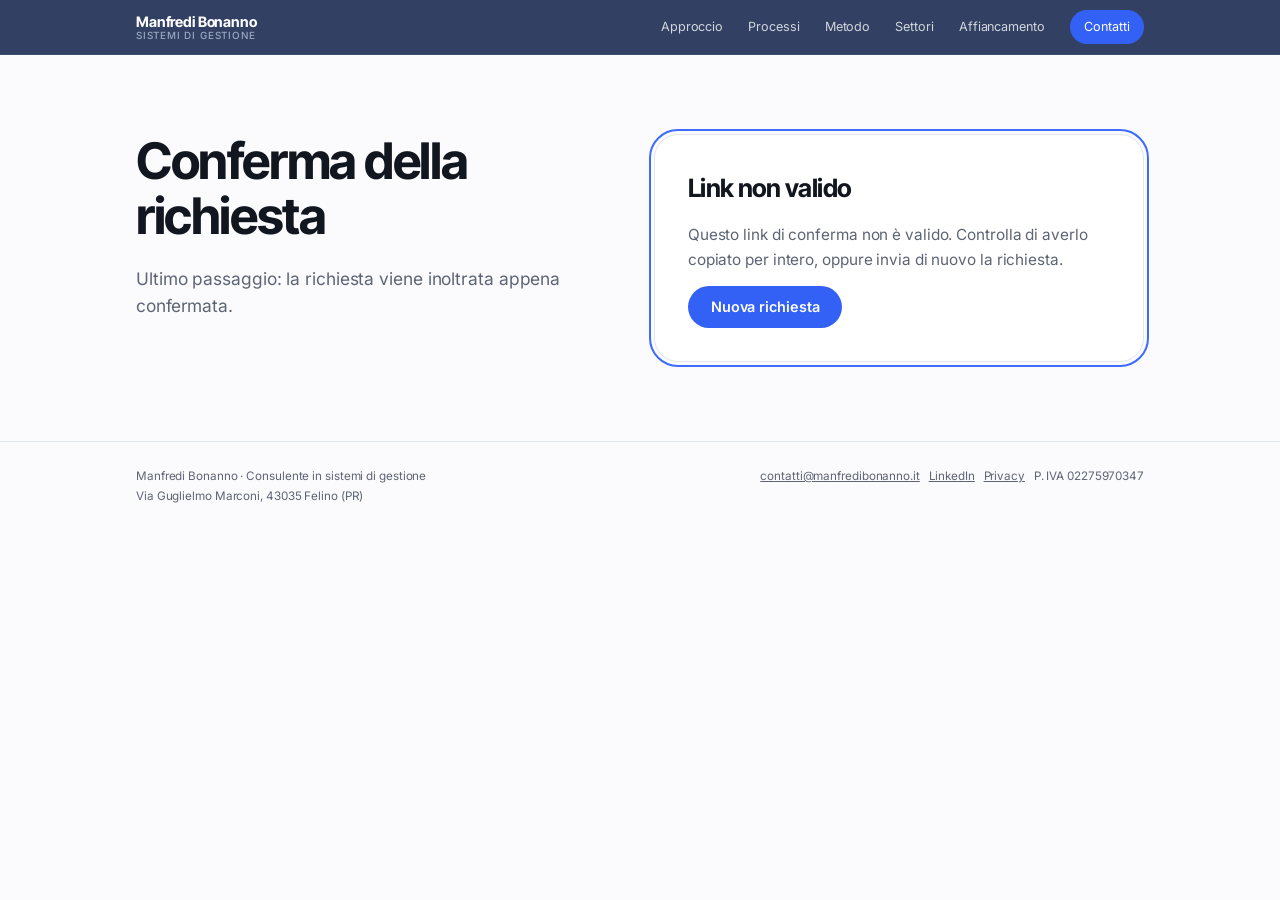
==== conferma.html @ 2ce7db86 "Pubblicazione del sito" ====
<!doctype html>
<html lang="it">
<head>
  <meta charset="utf-8">
  <meta name="viewport" content="width=device-width, initial-scale=1">
  <meta name="robots" content="noindex">
  <title>Conferma della richiesta | Manfredi Bonanno</title>
  <meta name="theme-color" content="#11224a">
  <link rel="preload" href="fonts/inter-latin.woff2" as="font" type="font/woff2" crossorigin>
  <link rel="preload" href="fonts/inter-tight-latin.woff2" as="font" type="font/woff2" crossorigin>
  <link rel="stylesheet" href="styles.css">
</head>
<body>

<header class="top">
  <div class="wrap top__inner">
    <a class="brand" href="index.html">
      <span class="brand__name">Manfredi Bonanno</span>
      <span class="brand__tag">Sistemi di Gestione</span>
    </a>
    <nav class="nav" aria-label="Sezioni">
      <a href="index.html#approccio">Approccio</a>
      <a href="index.html#processi">Processi</a>
      <a href="index.html#metodo">Metodo</a>
      <a href="index.html#haccp">Settori</a>
      <a href="index.html#ruolo">Affiancamento</a>
      <a class="nav__cta" href="richiesta.html">Contatti</a>
    </nav>
  </div>
</header>

<main>
  <!-- Arrivo dal link dell'email di conferma: conferma.js chiama il servizio Apps Script -->
  <section class="section request">
    <div class="wrap request__inner">
      <div class="request__intro">
        <h1 class="display">Conferma della richiesta</h1>
        <p class="lead">Ultimo passaggio: la richiesta viene inoltrata appena confermata.</p>
      </div>

      <div class="form-done" id="esito" tabindex="-1" aria-live="polite">
        <h2 id="esito-titolo">Conferma in corso…</h2>
        <p id="esito-testo">Attendi qualche secondo.</p>
        <p><a class="button" id="esito-azione" href="index.html" hidden>Torna al sito</a></p>
      </div>
    </div>
  </section>
</main>

<footer class="foot">
  <div class="wrap foot__inner">
    <span>Manfredi Bonanno · Consulente in sistemi di gestione<br>Via Guglielmo Marconi, 43035 Felino (PR)</span>
    <span><a href="mailto:contatti@manfredibonanno.it">contatti@manfredibonanno.it</a> &nbsp; <a href="https://www.linkedin.com/in/manfredi-bonanno-01285537/" target="_blank" rel="noopener">LinkedIn</a> &nbsp; <a href="privacy.html">Privacy</a> &nbsp; P. IVA 02275970347</span>
  </div>
</footer>

<script src="conferma.js"></script>
</body>
</html>
---- styles.css ----
/* Caratteri ospitati sul sito (nessuna richiesta ai server di Google).
   File variabili, solo alfabeto latino; licenza SIL Open Font License. */
@font-face {
  font-family: "Inter";
  font-style: normal;
  font-weight: 400 600;
  font-display: swap;
  src: url("fonts/inter-latin.woff2") format("woff2");
}
@font-face {
  font-family: "Inter Tight";
  font-style: normal;
  font-weight: 500 800;
  font-display: swap;
  src: url("fonts/inter-tight-latin.woff2") format("woff2");
}
@font-face {
  font-family: "JetBrains Mono";
  font-style: normal;
  font-weight: 500 700;
  font-display: swap;
  src: url("fonts/jetbrains-mono-latin.woff2") format("woff2");
}

/* Palette e caratteri del sito */
:root {
  --bg: #fbfbfd;
  --soft: #f1f3f7;
  --ink: #12161f;
  --muted: #5d6474;
  --line: #e1e5ec;
  --night: #11224a;
  --night-2: #1d305d;
  --night-muted: #9aa7c0;
  --blue: #3d6bff;
  /* Blu per pulsanti e testi su fondo chiaro: contrasto AA col bianco (5:1) */
  --blue-ink: #3461f5;
  --blue-ink-hover: #2c57e0;
  --teal: #19d3b5;
  /* Teal per testi piccoli su fondo chiaro (contrasto AA) */
  --teal-ink: #0b7a69;

  --display: "Inter Tight", "Inter", system-ui, sans-serif;
  --text: "Inter", system-ui, sans-serif;

  --wrap: 75rem;
  --gutter: clamp(1rem, 4vw, 2.5rem);
  --ease-out: cubic-bezier(.22, 1, .36, 1);
}

*, *::before, *::after { box-sizing: border-box; }

html { scroll-behavior: smooth; scroll-padding-top: 4.5rem; }
/* Scala generale su schermi grandi: tutto è in rem, quindi equivale a uno zoom.
   100% = dimensione piena; sul telefono resta piena per la leggibilità. */
@media (min-width: 961px) { html { font-size: 90%; } }

body {
  margin: 0;
  background: var(--bg);
  color: var(--ink);
  font: 400 1.0625rem/1.65 var(--text);
  letter-spacing: -0.006em;
  -webkit-font-smoothing: antialiased;
  text-rendering: optimizeLegibility;
}

h1, h2, h3 { font-family: var(--display); margin: 0; }
p { margin: 0; }
a { color: inherit; }

:focus-visible {
  outline: 2px solid var(--blue);
  outline-offset: 3px;
  border-radius: 4px;
}

.wrap {
  max-width: var(--wrap);
  margin: 0 auto;
  padding: 0 var(--gutter);
}

/* Intestazione semitrasparente, fissa in alto */
.top {
  position: sticky;
  top: 0;
  z-index: 10;
  background: rgba(17, 34, 74, 0.86);
  backdrop-filter: saturate(180%) blur(18px);
  -webkit-backdrop-filter: saturate(180%) blur(18px);
  border-bottom: 1px solid rgba(255, 255, 255, 0.08);
  color: #fff;
}
.top__inner {
  display: flex;
  justify-content: space-between;
  align-items: center;
  gap: 1rem;
  min-height: 3.75rem;
}
.brand {
  display: inline-flex;
  flex-direction: column;
  align-items: flex-start;
  text-decoration: none;
  line-height: 1.15;
}
.brand__name { font: 700 1rem var(--display); letter-spacing: -0.01em; }
/* Sottotitolo largo quanto il nome: maiuscoletto spaziato (misurato sui font del sito) */
.brand__tag {
  font-size: 0.6875rem;
  font-weight: 500;
  text-transform: uppercase;
  letter-spacing: 0.082em;
  white-space: nowrap;
  color: var(--night-muted);
}
.nav {
  display: flex;
  align-items: center;
  gap: 1.75rem;
  font-size: 0.875rem;
}
.nav a {
  text-decoration: none;
  color: rgba(255, 255, 255, 0.78);
  transition: color .2s;
}
.nav a:hover { color: #fff; }
.nav .nav__cta {
  color: #fff;
  background: var(--blue-ink);
  padding: 0.45rem 1rem;
  border-radius: 999px;
  transition: background-color .2s;
}
.nav .nav__cta:hover { background: var(--blue-ink-hover); }

/* Pulsanti */
.button {
  display: inline-block;
  background: var(--blue-ink);
  color: #fff;
  font: 600 1rem var(--text);
  text-decoration: none;
  padding: 0.9rem 1.6rem;
  border-radius: 999px;
  transition: background-color .2s, transform .15s var(--ease-out);
}
.button:hover { background: var(--blue-ink-hover); }
.button:active { transform: scale(0.97); }
.button--ghost {
  background: transparent;
  color: #fff;
  box-shadow: inset 0 0 0 1px rgba(255, 255, 255, 0.3);
}
.button--ghost:hover { background: rgba(255, 255, 255, 0.08); }

/* Apertura */
.hero {
  background: var(--night);
  color: #fff;
  padding: clamp(3.5rem, 9vw, 7rem) 0 clamp(2.5rem, 5vw, 4rem);
  overflow: hidden;
}
.hero__text { text-align: center; }
.hero h1 {
  font-size: clamp(2.5rem, 6.6vw, 5.25rem);
  font-weight: 800;
  line-height: 1.04;
  letter-spacing: -0.032em;
}
.hero__lead {
  max-width: 46rem;   /* la seconda riga del sottotitolo ci sta intera: due righe, non tre */
  margin: 1.75rem auto 0;
  font-size: clamp(1.1rem, 1.8vw, 1.3rem);
  line-height: 1.5;
  color: var(--night-muted);
}
.hero__actions {
  display: flex;
  flex-wrap: wrap;
  justify-content: center;
  gap: 0.75rem;
  margin-top: 2.25rem;
}

/* Mappa dei processi a lisca di pesce (disegnata da map.js) */
.map { margin-top: clamp(3rem, 7vw, 5rem); }
.map__svg { display: block; width: 100%; height: auto; overflow: visible; }
.map .wire { fill: none; stroke: rgba(154, 167, 192, 0.35); stroke-width: 1.5; }
.map .wire--main { stroke: rgba(255, 255, 255, 0.55); stroke-width: 2; }
.map .wire--loop { stroke: rgba(25, 211, 181, 0.4); stroke-dasharray: 2 6; }
.map .pulse { fill: none; stroke-linecap: round; }
.map .pulse--baton { stroke: var(--teal); stroke-width: 6; filter: url(#glow-line); }
.map .pulse--branch { stroke: var(--blue); stroke-width: 4; filter: url(#glow); }
.map .pulse--loop { stroke: var(--teal); stroke-width: 4; }
.map text { font-family: var(--text); fill: #fff; }
.map .label-main { font-size: 13px; font-weight: 600; }
.map .label-sub { font-size: 11px; fill: var(--night-muted); }
.map .label-group { font-size: 11px; fill: var(--night-muted); font-weight: 500; }
.map .label-loop { font-size: 11px; fill: var(--teal); font-weight: 500; }
.map .label-pill { font-size: 12.5px; font-weight: 500; }
.map .pill { fill: var(--night-2); stroke: rgba(154, 167, 192, 0.35); }
.map .pill--gestione { stroke: rgba(25, 211, 181, 0.5); }
.map .pill--supporto { stroke: rgba(61, 107, 255, 0.6); }
.map .node {
  fill: var(--night);
  stroke: rgba(255, 255, 255, 0.7);
  stroke-width: 2;
  transition: fill .35s, stroke .35s;
}
.map .node.is-active { fill: var(--teal); stroke: var(--teal); }
.map .node--client { fill: var(--teal); stroke: none; }
.map .fade {
  opacity: 0;
  transition: opacity .6s var(--ease-out);
}
.map.is-drawn .fade { opacity: 1; }

/* Testa del pesce e lische */
.map .fish-head {
  fill: rgba(25, 211, 181, 0.12);
  stroke: var(--teal);
  stroke-width: 1.5;
}
.map .wire--bone { stroke-width: 1.6; transition: stroke .35s; }
.map .wire--gestione { stroke: rgba(25, 211, 181, 0.35); }
.map .wire--supporto { stroke: rgba(61, 107, 255, 0.45); }

/* Carte di controllo dei processi operativi */
.map .ctl-card {
  fill: rgba(29, 48, 93, 0.94);
  stroke: rgba(25, 211, 181, 0.45);
  transition: stroke .3s;
}
.map .ctl.is-alarm .ctl-card { stroke: #ffb547; }
.map .ctl-lead { stroke: rgba(25, 211, 181, 0.55); stroke-width: 1.2; stroke-dasharray: 2 3; }
.map .ctl-limit { stroke: rgba(154, 167, 192, 0.55); stroke-width: 1; stroke-dasharray: 3 3; }
.map .ctl-center { stroke: rgba(255, 255, 255, 0.22); stroke-width: 1; }
.map .ctl-line { fill: none; stroke: var(--teal); stroke-width: 1.4; stroke-linejoin: round; }
.map .ctl-pt { fill: var(--teal); }
.map .ctl-pt.is-out { fill: #ffb547; }
.map .ctl-title { font-size: 11px; font-weight: 600; }
.map .ctl-status { font-size: 9px; fill: var(--night-muted); }
.map .ctl-status.is-alarm { fill: #ffb547; }
.map .ctl-dot { fill: var(--teal); filter: url(#glow); }
.map .ctl-corr { fill: #ffb547; filter: url(#glow); }
.map .node.is-corrected { fill: #ffb547; stroke: #ffb547; }

/* Causa individuata quando una carta va fuori limite */
.map .wire.is-cause { stroke: #ffb547; stroke-width: 2.2; }
.map .pill { transition: stroke .35s, fill .35s; }
.map .pill.is-cause { stroke: #ffb547; fill: #34363e; }

/* Stile hi-tech (classe .map--hitech): carattere monospaziato, angoli da mirino,
   indice Cpk, griglia di punti e bagliori */
.map--hitech text {
  font-family: "JetBrains Mono", ui-monospace, monospace;
  text-transform: uppercase;
  letter-spacing: 0.04em;
}
.map--hitech .label-main { font-size: 11.5px; font-weight: 700; }
.map--hitech .label-sub,
.map--hitech .label-group,
.map--hitech .label-loop { font-size: 9.5px; letter-spacing: 0.1em; }
.map--hitech .label-pill { font-size: 10.5px; font-weight: 500; }
.map--hitech .pill { rx: 3px; fill: rgba(17, 34, 74, 0.92); }
.map--hitech .pill.is-cause { fill: #2b2a2c; }
.map .ht-dot { fill: rgba(154, 167, 192, 0.2); }
.map--hitech .wire--main { stroke: rgba(25, 211, 181, 0.75); filter: url(#glow-line); }
.map--hitech .wire--bone { stroke-width: 1.2; }
.map--hitech .node { stroke: var(--teal); stroke-width: 1.6; }
.map--hitech .fish-head { fill: rgba(25, 211, 181, 0.08); filter: url(#glow); }
.map--hitech .ctl-card { fill: rgba(10, 22, 50, 0.9); stroke: rgba(25, 211, 181, 0.28); }
.map--hitech .ctl-line { filter: url(#glow); }
.map--hitech .ctl-title { font-size: 9.5px; font-weight: 700; }
.map--hitech .ctl-status,
.map--hitech .ht-cpk { font-size: 8px; text-transform: none; letter-spacing: 0.02em; }
.map .ht-corner { fill: none; stroke: var(--teal); stroke-width: 1.4; transition: stroke .3s; }
.map .ctl.is-alarm .ht-corner { stroke: #ffb547; }
.map .ht-cpk { fill: var(--teal); }
.map .ht-cpk.is-alarm { fill: #ffb547; }
.map .ht-live { fill: var(--teal); animation: ht-blink 1.2s steps(2, jump-none) infinite; }
.map .ctl.is-alarm .ht-live { fill: #ffb547; animation-duration: .4s; }
@keyframes ht-blink { 50% { opacity: .15; } }

/* Animazione della mappa (map.js) e della staffetta (relay.js).
   Apertura coreografata: un fascio traccia la spina e accende ogni elemento al passaggio;
   carte di controllo in stile oscilloscopio (alone e persistenza del fosforo). */

/* Elementi accesi dal fascio */
.map .mo { opacity: 0; transition: opacity .8s var(--ease-out); }
.map .mo.is-on { opacity: 1; }

/* Nodi: scatto all'accensione */
.map .mo-node { transform-box: fill-box; transform-origin: center; }
.map .mo-node.is-on { animation: mo-pop .9s var(--ease-out); }
@keyframes mo-pop {
  0%   { transform: scale(0); }
  55%  { transform: scale(1.6); }
  100% { transform: scale(1); }
}

/* Carte: accensione da monitor (linea orizzontale che si apre, lampo di luminosità) */
.map .mo-card { transform-box: fill-box; transform-origin: center; }
.map .mo-card.is-on { animation: mo-crt 1.15s cubic-bezier(.2, .8, .2, 1) both; }
@keyframes mo-crt {
  0%   { transform: scale(.4, .03); opacity: 0; filter: brightness(3); }
  30%  { transform: scale(1, .03); opacity: 1; filter: brightness(3); }
  65%  { transform: scale(1, 1); filter: brightness(1.7); }
  100% { transform: none; filter: none; }
}

/* Pillole delle cause: arrivano dopo che la lisca è disegnata */
.map .mo-pill { transition-delay: .7s; }

/* Il fascio che traccia la spina */
.map .mo-beam__core { fill: #fff; }
.map .mo-beam__halo { fill: var(--teal); opacity: .35; filter: url(#glow); }

/* Onde che si espandono: arrivo del fascio (teal), azione correttiva (ambra) */
.map .mo-ring {
  fill: none;
  stroke-width: 2;
  transform-box: fill-box;
  transform-origin: center;
  animation: mo-ring 1.4s ease-out forwards;
}
.map .mo-ring--teal { stroke: var(--teal); }
.map .mo-ring--amber { stroke: #ffb547; }
@keyframes mo-ring {
  from { transform: scale(.7); opacity: .9; }
  to   { transform: scale(3); opacity: 0; }
}

/* Testimone con scia luminosa */
.map .pulse--trail { stroke: var(--teal); stroke-width: 3; opacity: .3; }

/* Carte di controllo in stile oscilloscopio */
.map .ctl-glow { fill: none; stroke: var(--teal); stroke-width: 4; opacity: .22; filter: url(#glow); }
.map .ctl.is-alarm .ctl-glow { stroke: #ffb547; }

/* Staffetta: corsie rettilinee sfalsate (relay.js) */
.trk { display: block; width: 100%; height: auto; overflow: visible; }
.trk-lane { stroke: #d6dbe4; stroke-width: 3; stroke-linecap: round; }
.trk-finish { stroke: var(--ink); stroke-width: 2; stroke-linecap: round; opacity: .35; }
.trk-trail { stroke: var(--teal); stroke-width: 6; stroke-linecap: round; }
.trk-head {
  stroke: var(--teal);
  stroke-width: 10;
  stroke-linecap: round;
  filter: drop-shadow(0 0 6px rgba(25, 211, 181, 0.85));
}
.trk-baton { fill: var(--teal); filter: drop-shadow(0 0 5px rgba(25, 211, 181, 0.9)); }
.trk-ring {
  fill: none;
  stroke: var(--teal);
  stroke-width: 1.5;
  transform-box: fill-box;
  transform-origin: center;
  animation: mo-ring 1.2s ease-out forwards;
}
.relay__art:has(.trk) { max-width: 22rem; justify-self: end; width: 100%; }

/* Sezioni */
.section { padding: clamp(3.5rem, 7vw, 5.5rem) 0; }
.section--soft { background: var(--soft); }
.section--night { background: var(--night); color: #fff; }

.display {
  font-size: clamp(2rem, 4.6vw, 3.5rem);
  font-weight: 700;
  line-height: 1.08;
  letter-spacing: -0.028em;
  max-width: 22ch;
}
.lead {
  max-width: 40rem;
  margin-top: 1.5rem;
  font-size: clamp(1.05rem, 1.6vw, 1.2rem);
  line-height: 1.6;
  color: var(--muted);
}
.lead strong { color: var(--ink); font-weight: 600; }
.section--night .lead { color: var(--night-muted); }

/* Il claim della staffetta, con l'illustrazione del passaggio del testimone accanto */
.relay {
  display: grid;
  grid-template-columns: minmax(0, 46rem) minmax(0, 20rem);
  gap: clamp(1.5rem, 4vw, 3.5rem);
  align-items: center;
  margin-top: clamp(2.5rem, 5vw, 3.5rem);
}
.relay .claim { margin-top: 0; }
.relay__art { margin: 0; }
.relay__art svg { display: block; width: 100%; height: auto; overflow: visible; }
.claim {
  margin-top: clamp(2.5rem, 5vw, 3.5rem);
  max-width: 46rem;
  padding-left: 1.5rem;
  border-left: 3px solid var(--teal);
  font: 600 clamp(1.3rem, 2.6vw, 1.85rem)/1.3 var(--display);
  letter-spacing: -0.02em;
}

/* Anatomia di un singolo processo */
.anatomy { margin-top: clamp(3rem, 6vw, 4.5rem); }
.anatomy__flow {
  list-style: none;
  margin: 0;
  padding: 0;
  display: grid;
  grid-template-columns: repeat(5, 1fr);
  gap: 0.5rem;
}
.anatomy__flow li {
  position: relative;
  display: flex;
  flex-direction: column;
  gap: 0.35rem;
  padding: 1.25rem 1.5rem 1.25rem 1.25rem;
  background: var(--soft);
  border-radius: 14px;
  clip-path: polygon(0 0, calc(100% - 14px) 0, 100% 50%, calc(100% - 14px) 100%, 0 100%);
}
.anatomy__flow li.is-core { background: var(--night); color: #fff; }
.anatomy__title { font: 600 1rem var(--display); letter-spacing: -0.01em; }
.anatomy__text { font-size: 0.875rem; line-height: 1.45; color: var(--muted); }
.is-core .anatomy__text { color: var(--night-muted); }
.anatomy__checks {
  margin-top: 0.5rem;
  padding: 1rem 1.25rem;
  border: 1px dashed #c7cedb;
  border-radius: 14px;
  font-size: 0.9375rem;
  color: var(--muted);
  text-align: center;
}

/* Famiglie di processi */
.families {
  display: grid;
  grid-template-columns: repeat(3, 1fr);
  gap: 1.25rem;
  margin-top: clamp(2.5rem, 5vw, 4rem);
}
.family {
  background: #fff;
  border-radius: 22px;
  padding: 2rem 1.75rem;
}
.family h3 { font-size: 1.375rem; font-weight: 700; letter-spacing: -0.02em; }
.family__intro { margin-top: 0.5rem; color: var(--muted); font-size: 0.9375rem; }
.family ul { list-style: none; margin: 1.5rem 0 0; padding: 0; }
.family li {
  padding: 0.7rem 0;
  border-top: 1px solid var(--line);
  font-size: 0.9375rem;
  font-weight: 500;
}
.family:nth-child(1) h3 { color: var(--ink); }
.family:nth-child(2) h3 { color: var(--blue-ink); }
.family:nth-child(3) h3 { color: #0e9f88; }

/* Affiancamento */
/* Profilo: foto e aree di competenza */
.profile {
  display: grid;
  grid-template-columns: minmax(7rem, 9rem) 1fr;
  gap: clamp(2rem, 5vw, 4.5rem);
  align-items: center;
  margin-top: clamp(3rem, 6vw, 4.5rem);
}
/* Ritratto scontornato a mezzo busto, senza cornice: si fonde con lo sfondo della sezione */
.profile__photo {
  position: relative;
  aspect-ratio: 2 / 3;
  display: grid;
  place-items: center;
}
.profile__photo img {
  width: 100%;
  height: 100%;
  object-fit: cover;
  object-position: center bottom;
  display: block;
}
.profile__name {
  font-size: clamp(1.5rem, 2.6vw, 2rem);
  font-weight: 700;
  letter-spacing: -0.03em;
  color: var(--teal);
}
.profile__role { margin-top: 0.35rem; color: var(--night-muted); font-size: 1rem; }
.profile__link { color: var(--teal); text-decoration: none; }
.profile__link:hover { text-decoration: underline; }
.profile .schemes { margin-top: 1.75rem; grid-template-columns: repeat(auto-fill, minmax(12rem, 1fr)); }

/* Metodo */
.steps {
  list-style: none;
  counter-reset: step;
  margin: clamp(2.5rem, 5vw, 4rem) 0 0;
  padding: 0;
  display: grid;
  grid-template-columns: repeat(4, 1fr);
  gap: 1.25rem;
}
.steps li {
  counter-increment: step;
  position: relative;
  padding-top: 1.25rem;
  border-top: 2px solid var(--ink);
}
.steps li::before {
  content: counter(step, decimal-leading-zero);
  display: block;
  font: 700 0.875rem var(--display);
  color: var(--blue-ink);
  margin-bottom: 1rem;
}
.steps h3 { font-size: 1.25rem; font-weight: 700; letter-spacing: -0.02em; }
.steps p { margin-top: 0.6rem; color: var(--muted); font-size: 0.9375rem; }

/* Schemi di certificazione (sotto il profilo, su fondo scuro) */
.schemes {
  list-style: none;
  margin: clamp(2.5rem, 5vw, 3.5rem) 0 0;
  padding: 0;
  display: grid;
  grid-template-columns: repeat(auto-fill, minmax(10.5rem, 1fr));
  gap: 0.75rem;
}
.schemes li {
  display: flex;
  flex-direction: column;
  gap: 0.2rem;
  background: var(--night-2);
  border: 1px solid rgba(154, 167, 192, 0.18);
  border-radius: 16px;
  padding: 1.25rem;
}
.schemes strong { font: 700 1.125rem var(--display); letter-spacing: -0.015em; color: #fff; }
.schemes span { font-size: 0.8125rem; color: var(--night-muted); }

/* Contatti */
.contact__inner { text-align: center; }
.contact .display { margin: 0 auto; }
.contact .lead { margin: 1.5rem auto 2.25rem; }
.contact__detail { margin-top: 1.5rem; color: var(--muted); font-size: 0.9375rem; }

/* Piede */
.foot {
  border-top: 1px solid var(--line);
  padding: 1.75rem 0;
  font-size: 0.8125rem;
  color: var(--muted);
}
.foot__inner {
  display: flex;
  justify-content: space-between;
  flex-wrap: wrap;
  gap: 0.5rem 2rem;
}

/* Pagina richiesta */
.request__inner {
  display: grid;
  grid-template-columns: 1fr minmax(0, 34rem);
  gap: clamp(2.5rem, 6vw, 5rem);
  align-items: start;
}
.request__steps {
  margin: 2.25rem 0 0;
  padding: 0;
  list-style: none;
  counter-reset: rs;
}
.request__steps li {
  counter-increment: rs;
  display: flex;
  align-items: center;
  gap: 0.9rem;
  padding: 0.7rem 0;
  font-weight: 500;
}
.request__steps li::before {
  content: counter(rs);
  display: grid;
  place-items: center;
  flex: none;
  width: 1.9rem;
  height: 1.9rem;
  border-radius: 50%;
  background: var(--night);
  color: var(--teal);
  font: 700 0.875rem var(--display);
}
.form, .form-done {
  background: #fff;
  border: 1px solid var(--line);
  border-radius: 24px;
  padding: clamp(1.5rem, 4vw, 2.25rem);
}
.field { margin-bottom: 1.25rem; }
.field label {
  display: block;
  margin-bottom: 0.4rem;
  font-size: 0.875rem;
  font-weight: 600;
}
.field__opt { font-weight: 400; color: var(--muted); }
.field__hint { margin-top: 0.35rem; font-size: 0.8125rem; color: var(--muted); }
.field input, .field textarea {
  width: 100%;
  font: inherit;
  font-size: 1rem;
  color: var(--ink);
  background: var(--soft);
  border: 1px solid transparent;
  border-radius: 12px;
  padding: 0.8rem 0.95rem;
  transition: border-color .15s, background-color .15s;
}
.field textarea { resize: vertical; min-height: 9rem; }
.field input:focus, .field textarea:focus {
  outline: none;
  background: #fff;
  border-color: var(--blue);
  box-shadow: 0 0 0 3px rgba(61, 107, 255, 0.15);
}
.field--trap { position: absolute; left: -9999px; width: 1px; height: 1px; overflow: hidden; }
.check {
  display: flex;
  gap: 0.7rem;
  align-items: flex-start;
  font-size: 0.875rem;
  color: var(--muted);
  line-height: 1.5;
}
.check input { margin-top: 0.2rem; width: 1.1rem; height: 1.1rem; accent-color: var(--blue); flex: none; }
.form__error {
  margin-top: 1.25rem;
  padding: 0.8rem 1rem;
  border-radius: 12px;
  background: #fdecec;
  color: #a12020;
  font-size: 0.9375rem;
}
.form__submit { margin-top: 1.5rem; width: 100%; border: 0; cursor: pointer; }
.form__submit:disabled { opacity: 0.6; cursor: progress; }
.form-done h2 { font-size: 1.75rem; letter-spacing: -0.025em; }
.form-done p { margin-top: 0.9rem; color: var(--muted); }
.form-done strong { color: var(--ink); }
.form-done__hint { font-size: 0.875rem; }

/* Pagina privacy */
.legal { max-width: 46rem; }
.legal h2 { font-size: 1.25rem; margin-top: 2.25rem; letter-spacing: -0.015em; }
.legal p, .legal li { margin-top: 0.75rem; color: var(--muted); }
.legal ul { padding-left: 1.2rem; }

/* Tablet */
@media (max-width: 960px) {
  .families, .request__inner, .relay { grid-template-columns: 1fr; }
  .relay__art { max-width: 18rem; }
  .steps { grid-template-columns: repeat(2, 1fr); gap: 2rem 1.25rem; }
  .anatomy__flow { grid-template-columns: 1fr; }
  .anatomy__flow li {
    clip-path: polygon(0 0, 100% 0, 100% calc(100% - 10px), 50% 100%, 0 calc(100% - 10px));
    padding-bottom: 1.6rem;
  }
}

/* Telefono */
@media (max-width: 680px) {
  /* Intestazione su due righe: nome e "Contatti" in alto, le sezioni sotto */
  html { scroll-padding-top: 6.5rem; }
  .top__inner {
    position: relative;
    flex-wrap: wrap;
    gap: 0;
    min-height: 0;
    padding-top: 0.6rem;
  }
  .brand { min-height: 2.1rem; justify-content: center; }
  .nav {
    width: 100%;
    justify-content: space-between;
    gap: 0.75rem;
    font-size: 0.8125rem;
    padding: 0.2rem 0 0.35rem;
    overflow-x: auto;
    scrollbar-width: none;
  }
  .nav::-webkit-scrollbar { display: none; }
  .nav a { padding: 0.45rem 0; white-space: nowrap; }
  .nav .nav__cta {
    position: absolute;
    top: 0.6rem;
    right: var(--gutter);
    padding: 0.45rem 1rem;
  }
  /* Niente a capo forzati nel sottotitolo: su schermo stretto lasciano parole isolate */
  .hero__lead br { display: none; }
  .profile, .steps { grid-template-columns: 1fr; }
  .profile__photo { max-width: 9rem; }
}

/* Movimento ridotto: niente animazioni, stato finale subito visibile */
@media (prefers-reduced-motion: reduce) {
  html { scroll-behavior: auto; }
  .map .fade { transition: none; }
  .map .ht-live { animation: none; }
  .map .mo { transition: none; }
  .map .mo-node.is-on, .map .mo-card.is-on, .map .mo-ring { animation: none; }
}

/* Sezioni sull'analisi dei rischi.
   Sicurezza alimentare a tre strati: haccp.js. Stesso linguaggio della mappa in apertura. */

.haccp { margin: clamp(2.5rem, 5vw, 3.5rem) 0 0; }
.haccp__svg { display: block; width: 100%; height: auto; overflow: visible; transition: opacity .25s; }
.haccp__svg.is-switching { opacity: 0; }

/* Selettore alimento / imballaggio */
.haccp__switch {
  display: inline-flex;
  gap: 0.25rem;
  padding: 0.25rem;
  margin-bottom: 1.25rem;
  border: 1px solid rgba(154, 167, 192, 0.25);
  border-radius: 999px;
}
.haccp__switch button {
  font: 600 0.875rem var(--text);
  color: var(--night-muted);
  background: none;
  border: 0;
  border-radius: 999px;
  padding: 0.45rem 1rem;
  cursor: pointer;
  transition: color .2s, background-color .2s;
}
.haccp__switch button:hover { color: #fff; }
.haccp__switch button[aria-pressed="true"] { color: var(--night); background: var(--teal); }
.haccp__switch button:focus-visible { outline-color: var(--teal); }

/* Testi della scena: monospaziato maiuscolo, come la mappa */
.haccp text {
  font-family: "JetBrains Mono", ui-monospace, monospace;
  text-transform: uppercase;
  letter-spacing: 0.06em;
}
.hz-dot { fill: rgba(154, 167, 192, 0.2); }

/* Accensione progressiva (apertura) */
.haccp .hz-mo { opacity: 0; transition: opacity .8s var(--ease-out); }
.haccp .hz-mo.is-on { opacity: 1; }
.haccp .hz-on-late { opacity: 0; transition: opacity 1s var(--ease-out); }
.haccp__svg.is-live .hz-on-late { opacity: 1; }

/* Prerequisiti */
.hz-tile rect { fill: rgba(29, 48, 93, 0.95); stroke: rgba(25, 211, 181, 0.3); stroke-width: 1; transition: stroke .5s, fill .5s; }
.hz-tile__label { font-size: 9px; font-weight: 700; fill: #dfe6f3; }
.hz-tile.is-hit rect { stroke: var(--teal); fill: rgba(25, 211, 181, 0.16); transition: none; }

/* Linea di processo */
.hz-line { fill: none; stroke: rgba(25, 211, 181, 0.75); stroke-width: 2; filter: url(#hz-glow); }
.hz-flow { fill: none; stroke: var(--teal); stroke-width: 2.5; stroke-linecap: round; stroke-dasharray: 2 16; animation: hz-flow 2.4s linear infinite; }
@keyframes hz-flow { to { stroke-dashoffset: -36; } }
.hz-node { fill: var(--night); stroke: var(--teal); stroke-width: 1.6; transform-box: fill-box; transform-origin: center; }
.hz-node.is-on { animation: mo-pop .9s var(--ease-out); }
.hz-node--ccp { fill: var(--teal); }
.hz-step { font-size: 9px; font-weight: 700; fill: #fff; }
.hz-step--sm { font-size: 8.5px; }
.hz-end__dot { fill: var(--teal); filter: url(#hz-glow); }

/* Punti critici di controllo: cancello e carta di monitoraggio */
.hz-gate__bracket { fill: none; stroke: var(--teal); stroke-width: 2; transition: stroke .3s; }
.hz-card__lead { stroke: rgba(25, 211, 181, 0.55); stroke-width: 1.2; stroke-dasharray: 2 3; }
.hz-card__box { fill: rgba(10, 22, 50, 0.92); stroke: rgba(25, 211, 181, 0.3); transition: stroke .3s; }
.hz-card__title { font-size: 9.5px; font-weight: 700; fill: #fff; }
.hz-card__sub { font-size: 8px; fill: var(--night-muted); text-transform: none !important; letter-spacing: 0.02em !important; }
.hz-card__limit { stroke: rgba(255, 181, 71, 0.6); stroke-width: 1; stroke-dasharray: 3 3; }
.hz-card__line { fill: none; stroke: var(--teal); stroke-width: 1.4; stroke-linejoin: round; filter: url(#hz-glow); }
.hz-card__live { fill: var(--teal); animation: ht-blink 1.2s steps(2, jump-none) infinite; }
.hz-gate.is-on .hz-card { transform-box: fill-box; }
.hz-gate.is-dev .hz-gate__bracket { stroke: #ffb547; }
.hz-gate.is-dev .hz-card__box { stroke: #ffb547; }
.hz-gate.is-dev .hz-card__line { stroke: #ffb547; }
.hz-gate.is-dev .hz-card__live { fill: #ffb547; animation-duration: .4s; }

/* Pericoli: una forma e un colore per tipo (prestazionale solo per l'imballaggio) */
.hz-part { fill: currentColor; color: #c3cde0; }
.hz-part--bio { color: #c3cde0; }
.hz-part--chem { color: #b9a8ff; }
.hz-part--phys { color: #e6e9ef; }
.hz-part--perf { color: #ff9ec7; }
.hz-part.is-out { color: #ffb547; filter: drop-shadow(0 0 4px #ffb547); }
.hz-trail { stroke: currentColor; stroke-width: 1.4; stroke-linecap: round; opacity: .4; }

/* Flotta dei pericoli con etichetta: passo a scatti, piccolo respiro del simbolo a ogni passo, lampo allo sparo */
.hz-unit { opacity: 0; transition: opacity .4s; }
.hz-unit.is-on { opacity: 1; }
.hz-unit__icon { filter: url(#hz-glow); }
.haccp .hz-unit__label { fill: currentColor; font-weight: 700; letter-spacing: 0.1em; }
.hz-inv { fill: currentColor; transform-box: fill-box; transform-origin: center; }
.hz-fleet.is-alt .hz-inv { transform: scale(.84); }
.hz-inv.is-fire { animation: hz-fire .5s var(--ease-out); }
@keyframes hz-fire { from { transform: scale(1.6); opacity: 1; } }

/* Segregazione */
.hz-bin rect { fill: rgba(255, 181, 71, 0.06); stroke: rgba(255, 181, 71, 0.55); stroke-dasharray: 3 3; transition: fill .6s; }
.hz-bin__label { font-size: 9px; font-weight: 700; fill: #ffb547; letter-spacing: 0.12em; }
.hz-bin.is-hit rect { fill: rgba(255, 181, 71, 0.25); transition: none; }

/* Fascio e onde */
.hz-beam__core { fill: #fff; }
.hz-beam__halo { fill: var(--teal); opacity: .35; filter: url(#hz-glow); }
.hz-ring { fill: none; stroke-width: 1.6; transform-box: fill-box; transform-origin: center; animation: mo-ring 1.4s ease-out forwards; }
.hz-ring--teal { stroke: var(--teal); }
.hz-ring--amber { stroke: #ffb547; }
.hz-ring--steel { stroke: rgba(195, 205, 224, 0.6); }

/* Rischi e opportunità (iso.js): uno "schermo" scuro dentro una sezione chiara */
.riskop {
  margin: clamp(2.5rem, 5vw, 3.5rem) 0 0;
  padding: clamp(0.75rem, 2.5vw, 1.75rem);
  background: var(--night);
  border-radius: 22px;
}
.riskop__svg { display: block; width: 100%; height: auto; overflow: visible; }
.riskop text {
  font-family: "JetBrains Mono", ui-monospace, monospace;
  text-transform: uppercase;
  letter-spacing: 0.06em;
}
.riskop .ro-mo, .riskop .ro-radar { opacity: 0; transition: opacity .9s var(--ease-out); }
.riskop .ro-mo.is-on, .riskop .ro-radar.is-on { opacity: 1; }
.ro-dot { fill: rgba(154, 167, 192, 0.18); }

/* Radar */
.ro-ring-line { fill: none; stroke: rgba(25, 211, 181, 0.22); stroke-width: 1; }
.ro-ring-line:first-child { stroke: rgba(25, 211, 181, 0.5); }
.ro-cross { stroke: rgba(25, 211, 181, 0.14); stroke-width: 1; }
.ro-tick { stroke: rgba(25, 211, 181, 0.35); stroke-width: 1; }
.ro-sweep path { fill: var(--teal); }
.ro-sweep__edge { stroke: var(--teal); stroke-width: 2; filter: url(#ro-glow); }

/* Matrice */
.ro-cell { fill: rgba(29, 48, 93, 0.95); stroke: rgba(154, 167, 192, 0.25); transition: fill .5s, stroke .5s, opacity .5s; }
.ro-cell.is-risk { fill: rgba(255, 181, 71, 0.55); stroke: #ffb547; transition: fill .15s, stroke .15s; }
.ro-cell.is-opp { fill: rgba(25, 211, 181, 0.5); stroke: var(--teal); transition: fill .15s, stroke .15s; }
.ro-axis { font-size: 9px; fill: var(--night-muted); letter-spacing: 0.12em; }

/* Bivio e vie */
.ro-fork { fill: #fff; filter: url(#ro-glow); }
.ro-link { stroke: rgba(255, 255, 255, 0.4); stroke-width: 1.5; stroke-dasharray: 2 4; }
.ro-lane__path { fill: none; stroke-width: 2; filter: url(#ro-glow); }
.ro-lane__ret { fill: none; stroke-width: 1.2; stroke-dasharray: 2 6; }
.ro-lane--opp .ro-lane__path { stroke: rgba(25, 211, 181, 0.8); }
.ro-lane--opp .ro-lane__ret { stroke: rgba(25, 211, 181, 0.4); }
.ro-lane--risk .ro-lane__path { stroke: rgba(255, 181, 71, 0.8); }
.ro-lane--risk .ro-lane__ret { stroke: rgba(255, 181, 71, 0.4); }
.ro-lane__title { font-size: 11px; font-weight: 700; letter-spacing: 0.16em; }
.ro-lane--opp .ro-lane__title { fill: var(--teal); }
.ro-lane--risk .ro-lane__title { fill: #ffb547; }
.ro-act__dot { fill: var(--night); stroke-width: 1.6; transform-box: fill-box; transform-origin: center; transition: fill .3s; }
.ro-lane--opp .ro-act__dot { stroke: var(--teal); }
.ro-lane--risk .ro-act__dot { stroke: #ffb547; }
.ro-act__label { font-size: 9px; font-weight: 700; fill: #dfe6f3; transition: fill .3s; }
.ro-lane--opp .ro-act.is-hit .ro-act__dot { fill: var(--teal); }
.ro-lane--risk .ro-act.is-hit .ro-act__dot { fill: #ffb547; }
.ro-lane--opp .ro-act.is-hit .ro-act__label { fill: var(--teal); }
.ro-lane--risk .ro-act.is-hit .ro-act__label { fill: #ffb547; }

/* Segnali */
.ro-sig { fill: #fff; filter: url(#ro-glow); }
.ro-sig--opp { fill: var(--teal); }
.ro-sig--risk { fill: #ffb547; }
.ro-sig__trail { fill: none; stroke: rgba(255, 255, 255, 0.35); stroke-width: 2.5; stroke-linecap: round; stroke-linejoin: round; }
.ro-sig__trail--opp { stroke: rgba(25, 211, 181, 0.4); }
.ro-sig__trail--risk { stroke: rgba(255, 181, 71, 0.4); }
.ro-pulse { fill: none; stroke-width: 1.5; transform-box: fill-box; transform-origin: center; animation: mo-ring 1.4s ease-out forwards; }
.ro-pulse--white { stroke: rgba(255, 255, 255, 0.7); }
.ro-pulse--opp { stroke: var(--teal); }
.ro-pulse--risk { stroke: #ffb547; }

@media (prefers-reduced-motion: reduce) {
  .haccp .hz-mo, .haccp .hz-on-late, .riskop .ro-mo, .riskop .ro-radar { transition: none; }
  .hz-unit { transition: none; }
  .hz-flow, .hz-node.is-on, .hz-card__live, .hz-ring, .hz-inv.is-fire, .ro-pulse { animation: none; }
}

/* Etichetta di macroarea sopra il titolo (filiera alimentare, schemi di settore) */
.kicker {
  margin: 0 0 1rem;
  font: 600 0.8125rem/1 "JetBrains Mono", ui-monospace, monospace;
  letter-spacing: 0.08em;
  text-transform: uppercase;
  color: var(--teal);
}
.kicker::before {
  content: "";
  display: inline-block;
  width: 1.75rem;
  height: 2px;
  margin-right: 0.75rem;
  vertical-align: middle;
  background: currentColor;
}
.kicker--ink { color: var(--teal-ink); }

/* Schemi di settore: le schede appoggiate sulla base comune ISO 9001 */
.layers { margin-top: clamp(2.5rem, 5vw, 4rem); }
.layers__list {
  list-style: none;
  margin: 0;
  padding: 0;
  display: grid;
  grid-template-columns: repeat(4, 1fr);
  gap: 1.25rem;
}
.layer {
  position: relative;
  display: flex;
  flex-direction: column;
  background: var(--soft);
  border-radius: 22px 22px 6px 6px;
  padding: 1.75rem 1.75rem 2rem;
}
/* Il "piedino" che unisce ogni scheda alla base */
.layer::after {
  content: "";
  position: absolute;
  left: 50%;
  bottom: -1.25rem;
  width: 2px;
  height: 1.25rem;
  background: var(--line);
}
.layer__art { width: 6rem; height: 3.5rem; margin-bottom: 1.25rem; overflow: visible; }
.layer__name { font: 700 1.375rem/1.2 var(--display); letter-spacing: -0.02em; }
.layer__field {
  margin-top: 0.35rem;
  font: 600 0.75rem "JetBrains Mono", ui-monospace, monospace;
  letter-spacing: 0.06em;
  text-transform: uppercase;
  color: var(--teal-ink);
}
.layer p { margin: 0.9rem 0 0; color: var(--muted); font-size: 0.9375rem; }
.layers__base {
  display: flex;
  flex-wrap: wrap;
  align-items: baseline;
  gap: 0.4rem 1.25rem;
  margin-top: 1.25rem;
  padding: 1.25rem 1.75rem;
  background: var(--night);
  border-radius: 6px 6px 22px 22px;
  color: #fff;
}
.layers__base strong { font: 700 1.375rem var(--display); letter-spacing: -0.02em; }
.layers__base span { color: var(--night-muted); font-size: 0.9375rem; }

/* Piccole animazioni astratte delle schede */
.layer__art path, .layer__art line, .layer__art rect { fill: none; stroke-linecap: round; }
.art-track { stroke: var(--line); stroke-width: 4; }
.art-band { stroke: var(--teal); stroke-width: 4; }
.art-needle { stroke: var(--night); stroke-width: 2.5; transform-box: view-box; transform-origin: 48px 50px; animation: art-needle 5s var(--ease-out) infinite; }
.art-hub { fill: var(--night); }
@keyframes art-needle {
  0%   { transform: rotate(-70deg); }
  22%  { transform: rotate(48deg); }
  38%  { transform: rotate(4deg); }
  52%  { transform: rotate(24deg); }
  64%, 100% { transform: rotate(17deg); }
}
.layer__art .art-plate { fill: #cdd3de; stroke: none; }
.art-fillet { fill: var(--teal); transform-box: fill-box; transform: scale(0); animation: art-fillet 4.4s var(--ease-out) infinite; }
.art-fillet--l { transform-origin: 100% 100%; }
.art-fillet--r { transform-origin: 0 100%; animation-name: art-fillet-r; }
@keyframes art-fillet {
  0% { transform: scale(0); opacity: 1; }
  30%, 88% { transform: scale(1); opacity: 1; }
  100% { transform: scale(1); opacity: 0; }
}
@keyframes art-fillet-r {
  0%, 38% { transform: scale(0); opacity: 1; }
  68%, 88% { transform: scale(1); opacity: 1; }
  100% { transform: scale(1); opacity: 0; }
}
.art-spark { fill: #ffb547; transform-box: view-box; animation: art-spark 4.4s linear infinite; }
@keyframes art-spark {
  0%, 30% { transform: translateX(0); opacity: 1; }
  31%, 37% { transform: translateX(14px); opacity: 0; }
  38%, 68% { transform: translateX(14px); opacity: 1; }
  69%, 100% { transform: translateX(14px); opacity: 0; }
}
.art-conveyor { stroke: var(--line); stroke-width: 3; }
.art-gate { stroke: var(--night-muted); stroke-width: 1.5; stroke-dasharray: 2 3; }
.art-gate__led { fill: var(--teal); animation: ht-blink 1.2s steps(2, jump-none) infinite; }
.layer__art .art-piece path { fill: inherit; }
.layer__art .art-piece { fill: var(--night-muted); transform-box: view-box; animation: art-piece 4.5s linear infinite; }
.layer__art .art-piece:nth-of-type(2) { animation-delay: -1.5s; }
.layer__art .art-piece:nth-of-type(3) { animation-delay: -3s; }
@keyframes art-piece {
  0%   { transform: translateX(0); opacity: 0; fill: var(--night-muted); }
  10%  { opacity: 1; }
  49%  { fill: var(--night-muted); }
  51%  { fill: var(--teal); }
  90%  { opacity: 1; fill: var(--teal); }
  100% { transform: translateX(78px); opacity: 0; fill: var(--teal); }
}
.art-ring path { stroke: var(--teal-ink); stroke-width: 2.5; }
.art-ring path:nth-child(2) { stroke: var(--teal); }
.art-ring path:nth-child(3) { stroke: var(--night-muted); }
.art-ring { transform-box: view-box; transform-origin: 48px 28px; animation: art-ring 14s linear infinite; }
.art-core { fill: var(--teal); }
@keyframes art-ring { to { transform: rotate(360deg); } }

@media (max-width: 1100px) {
  .layers__list { grid-template-columns: repeat(2, 1fr); gap: 0.75rem; }
  .layer { border-radius: 22px; }
  .layer::after { display: none; }
  .layers__base { margin-top: 0.75rem; border-radius: 22px; }
}

@media (prefers-reduced-motion: reduce) {
  .art-needle { animation: none; transform: rotate(17deg); }
  .art-fillet, .art-spark, .art-ring, .art-gate__led, .layer__art .art-piece { animation: none; }
  .art-fillet { transform: none; }
  .art-spark { opacity: 0; }
  .layer__art .art-piece:nth-of-type(1) { transform: translateX(8px); }
  .layer__art .art-piece:nth-of-type(2) { transform: translateX(62px); fill: var(--teal); }
  .layer__art .art-piece:nth-of-type(3) { opacity: 0; }
}

@media (max-width: 680px) {
  .layers__list { grid-template-columns: 1fr; }
}
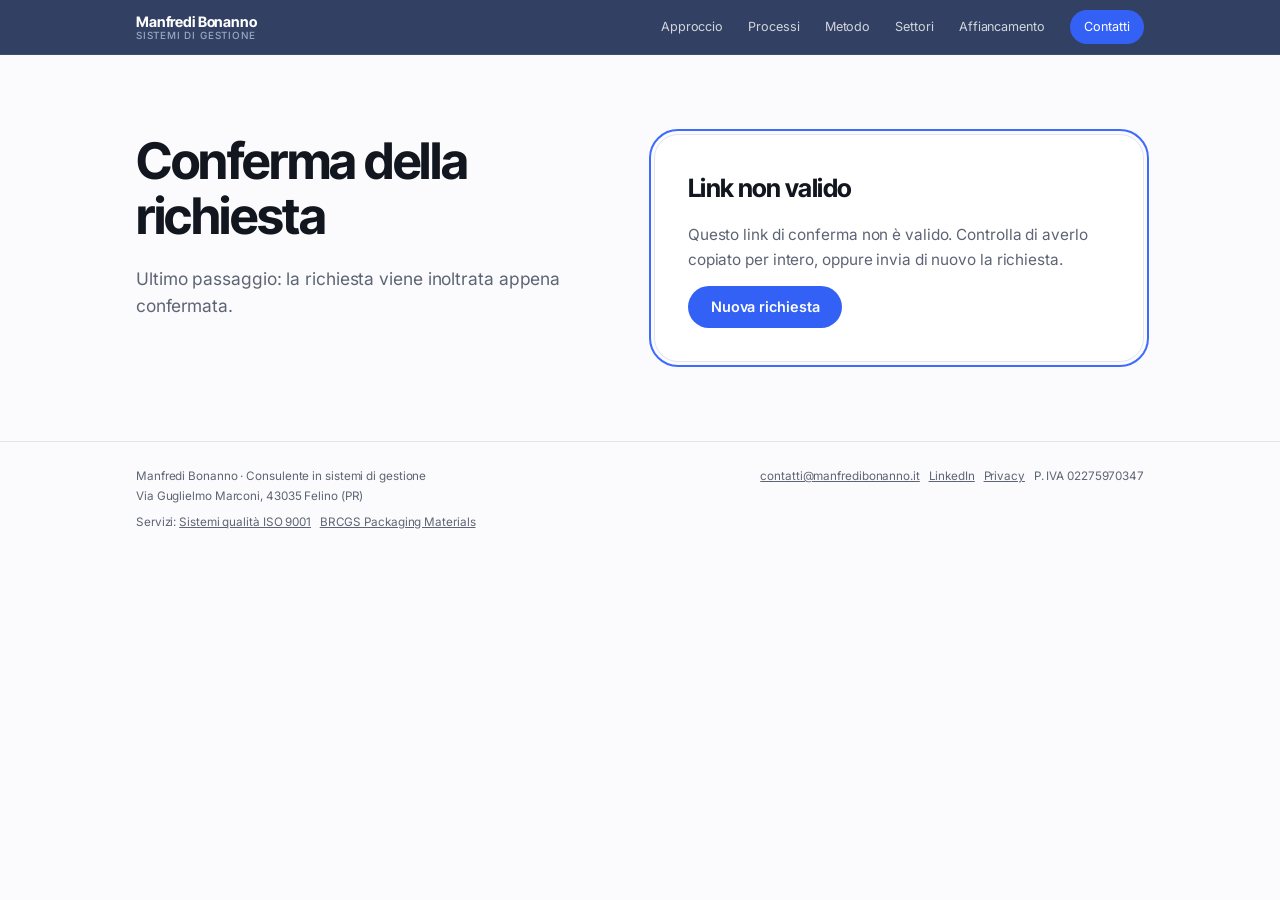
==== commit ccce9366: "Pubblicazione del sito" ====
--- a/conferma.html
+++ b/conferma.html
@@ -51,6 +51,7 @@
   <div class="wrap foot__inner">
     <span>Manfredi Bonanno · Consulente in sistemi di gestione<br>Via Guglielmo Marconi, 43035 Felino (PR)</span>
     <span><a href="mailto:contatti@manfredibonanno.it">contatti@manfredibonanno.it</a> &nbsp; <a href="https://www.linkedin.com/in/manfredi-bonanno-01285537/" target="_blank" rel="noopener">LinkedIn</a> &nbsp; <a href="privacy.html">Privacy</a> &nbsp; P. IVA 02275970347</span>
+    <span class="foot__services">Servizi: <a href="certificazione-iso-9001.html">Sistemi qualità ISO 9001</a> &nbsp; <a href="brcgs-packaging.html">BRCGS Packaging Materials</a></span>
   </div>
 </footer>
 
--- a/styles.css
+++ b/styles.css
@@ -161,7 +161,7 @@
 .hero {
   background: var(--night);
   color: #fff;
-  padding: clamp(3.5rem, 9vw, 7rem) 0 clamp(2.5rem, 5vw, 4rem);
+  padding: clamp(3rem, 6vw, 4.5rem) 0 clamp(2.5rem, 5vw, 4rem);
   overflow: hidden;
 }
 .hero__text { text-align: center; }
@@ -187,7 +187,7 @@
 }
 
 /* Mappa dei processi a lisca di pesce (disegnata da map.js) */
-.map { margin-top: clamp(3rem, 7vw, 5rem); }
+.map { margin-top: clamp(2rem, 4vw, 3rem); }
 .map__svg { display: block; width: 100%; height: auto; overflow: visible; }
 .map .wire { fill: none; stroke: rgba(154, 167, 192, 0.35); stroke-width: 1.5; }
 .map .wire--main { stroke: rgba(255, 255, 255, 0.55); stroke-width: 2; }
@@ -477,7 +477,7 @@
 /* Ritratto scontornato a mezzo busto, senza cornice: si fonde con lo sfondo della sezione */
 .profile__photo {
   position: relative;
-  aspect-ratio: 2 / 3;
+  aspect-ratio: 888 / 1094;   /* proporzioni di img/ritratto-m7.webp */
   display: grid;
   place-items: center;
 }
@@ -1043,3 +1043,75 @@
 @media (max-width: 680px) {
   .layers__list { grid-template-columns: 1fr; }
 }
+
+/* Visita guidata (tour.js): indicatore in basso con avanzamento e pulsante per fermarla */
+.tour {
+  position: fixed;
+  left: 50%;
+  bottom: max(1rem, env(safe-area-inset-bottom));
+  z-index: 60;
+  display: flex;
+  align-items: center;
+  gap: 0.9rem;
+  max-width: calc(100vw - 2rem);
+  padding: 0.55rem 0.6rem 0.55rem 1.1rem;
+  border-radius: 999px;
+  background: rgba(17, 34, 74, 0.94);
+  box-shadow: 0 0 0 1px rgba(25, 211, 181, 0.35), 0 10px 30px rgba(0, 0, 0, 0.3);
+  color: #fff;
+  font-size: 0.85rem;
+  overflow: hidden;
+  opacity: 0;
+  transform: translate(-50%, 1rem);
+  transition: opacity .4s var(--ease-out), transform .4s var(--ease-out);
+}
+.tour.is-on { opacity: 1; transform: translate(-50%, 0); }
+.tour__label { white-space: nowrap; overflow: hidden; text-overflow: ellipsis; }
+.tour__step { color: var(--night-muted); }
+.tour__stop {
+  flex: none;
+  font: inherit;
+  font-weight: 600;
+  color: #fff;
+  background: rgba(255, 255, 255, 0.1);
+  border: 0;
+  border-radius: 999px;
+  padding: 0.35rem 0.85rem;
+  cursor: pointer;
+}
+.tour__stop:hover { background: rgba(255, 255, 255, 0.2); }
+.tour__progress { position: absolute; left: 0; right: 0; bottom: 0; height: 2px; }
+.tour__progress span {
+  display: block;
+  height: 100%;
+  background: var(--teal);
+  transform: scaleX(0);
+  transform-origin: left;
+  transition: transform .1s linear;
+}
+
+/* Pagine di servizio (certificazione-iso-9001.html, brcgs-packaging.html):
+   apertura scura con titolo, poi testo in colonna stretta, domande frequenti e contatti */
+.service-head .display { max-width: 24ch; font-size: clamp(2rem, 4.2vw, 3.1rem); }
+.service-head .lead { max-width: 44rem; }
+.service-head__actions { margin-top: 2rem; }
+
+.article { max-width: 46rem; }
+.article h2 { font-size: clamp(1.4rem, 2.4vw, 1.75rem); letter-spacing: -0.02em; line-height: 1.2; margin-top: 3rem; }
+.article h2:first-child { margin-top: 0; }
+.article p, .article li { margin-top: 0.85rem; color: var(--muted); text-align: justify; hyphens: auto; -webkit-hyphens: auto; }
+.article ul, .article ol { margin: 0; padding-left: 1.3rem; }
+.article strong { color: var(--ink); font-weight: 600; }
+.article a { color: var(--blue-ink); text-underline-offset: 0.15em; }
+.article a:hover { color: var(--blue-ink-hover); }
+.faq h3 { font-size: 1.0625rem; font-weight: 700; margin-top: 1.75rem; padding-top: 1.25rem; border-top: 1px solid var(--line); }
+.article__more { margin-top: 3rem; padding-top: 1.25rem; border-top: 2px solid var(--ink); font-size: 0.9375rem; }
+
+/* Rimando dalla home alle pagine di servizio, sotto il testo di una sezione */
+.more { margin-top: 1.25rem; font-size: 0.9375rem; font-weight: 600; }
+.more a { color: var(--blue-ink); text-decoration: none; }
+.more a:hover { text-decoration: underline; }
+.section--night .more a { color: var(--teal); }
+
+/* Riga dei servizi nel piede: occupa tutta la larghezza, sotto le altre due */
+.foot__services { flex-basis: 100%; }
